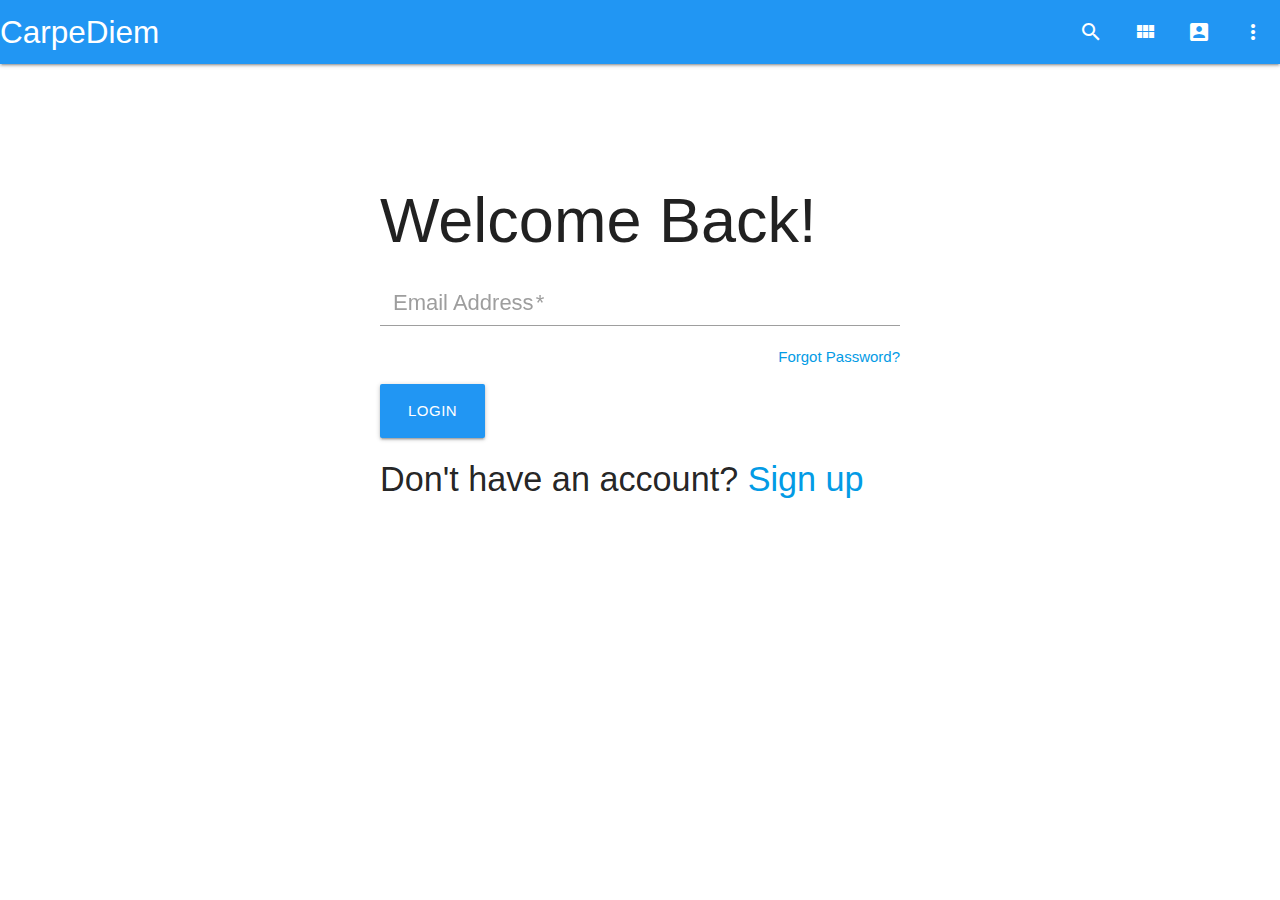
==== login.html @ 8c49984a "added login page" ====
<html>
<head>
<title>CarpeDiem</title>
<!-- Compiled and minified CSS -->
<link rel="stylesheet" href="https://cdnjs.cloudflare.com/ajax/libs/materialize/1.0.0/css/materialize.min.css">

<!-- Compiled and minified JavaScript -->
<script src="https://cdnjs.cloudflare.com/ajax/libs/materialize/1.0.0/js/materialize.min.js"></script>

<!--Import Google Icon Font-->
<link href="https://fonts.googleapis.com/icon?family=Material+Icons" rel="stylesheet">

<link rel="stylesheet" href="css/style.css"/>
<!-- Include JS File Here -->
<script src="src/login.js"></script>
</head>
<body>
  <!-- start nav bar -->
  <nav>
    <div class="nav-wrapper blue">
      <a href="#!" class="brand-logo">CarpeDiem</a>
      <ul class="right hide-on-med-and-down">
        <li><a href="#"><i class="material-icons">search</i></a></li>
        <li><a href="#"><i class="material-icons">view_module</i></a></li>
        <li><a href="#"><i class="material-icons">account_box</i></a></li>
        <li><a href="#"><i class="material-icons">more_vert</i></a></li>
      </ul>
    </div>
  </nav>

  <!-- end nav bar -->

<div class="form">
        <div id="login">
          <h1>Welcome Back!</h1>

          <form onsubmit="validate()" action="/" method="post">

            <div class="field-wrap">
            <label>
              Email Address<span class="req">*</span>
            </label>
            <input type="text" id="email" required autocomplete="off"/>
          </div>

          <p class="forgot"><a href="#">Forgot Password?</a></p>

          <button class="btn-large blue waves-effect waves-light" type="submit" name="action" >Login</button>


          <h4>Don't have an account? <a href="signup.html" >Sign up</a></h4>

          </form>

        </div>

      </div><!-- tab-content -->

</div> <!-- /form -->
</body>
</html>
---- css/style.css ----
.form {
  background:rgba($form-bg,.9);
  padding: 40px;
  max-width:600px;
  margin:40px auto;
  border-radius:$br;
  box-shadow:0 4px 10px 4px rgba($form-bg,.3);
}

label {
  position:absolute;
  transform:translateY(6px);
  left:13px;
  color:rgba($white,.5);
  transition:all 0.25s ease;
  -webkit-backface-visibility: hidden;
  pointer-events: none;
  font-size:22px;
  .req {
  	margin:2px;
  	color:$main;
  }
}

label.active {
  transform:translateY(50px);
  left:2px;
  font-size:14px;
  .req {
    opacity:0;
  }
}

label.highlight {
	color:$white;
}

input, textarea {
  font-size:22px;
  display:block;
  width:100%;
  height:100%;
  padding:5px 10px;
  background:none;
  background-image:none;
  border:1px solid $gray-light;
  color:$white;
  border-radius:0;
  transition:border-color .25s ease, box-shadow .25s ease;
  &:focus {
		outline:0;
		border-color:$main;
  }
}

textarea {
  border:2px solid $gray-light;
  resize: vertical;
}

.field-wrap {
  position:relative;
  margin-bottom:40px;
}

.top-row {
  &:after {
    content: "";
    display: table;
    clear: both;
  }

  > div {
    float:left;
    width:48%;
    margin-right:4%;
    &:last-child {
      margin:0;
    }
  }
}


.button-block {
  display:block;
  width:100%;
}

.forgot {
  margin-top:-20px;
  text-align:right;
}
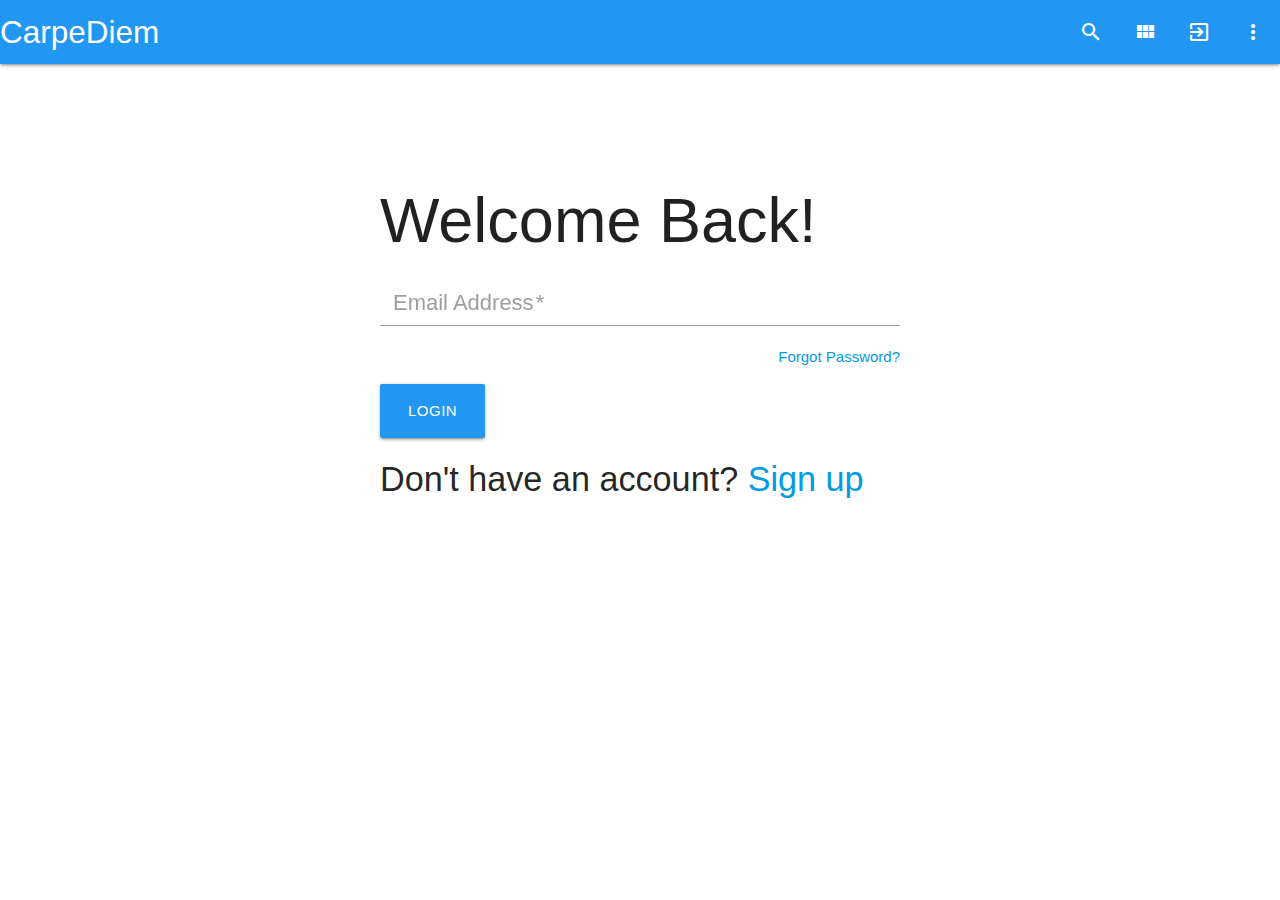
==== commit bbe787c4: "login and logout" ====
--- a/login.html
+++ b/login.html
@@ -22,7 +22,7 @@
       <ul class="right hide-on-med-and-down">
         <li><a href="#"><i class="material-icons">search</i></a></li>
         <li><a href="#"><i class="material-icons">view_module</i></a></li>
-        <li><a href="#"><i class="material-icons">account_box</i></a></li>
+        <li><a href="#"><i class="material-icons">exit_to_app</i></a></li>
         <li><a href="#"><i class="material-icons">more_vert</i></a></li>
       </ul>
     </div>
@@ -34,7 +34,7 @@
         <div id="login">
           <h1>Welcome Back!</h1>
 
-          <form onsubmit="validate()" action="/" method="post">
+          <form>
 
             <div class="field-wrap">
             <label>
@@ -45,7 +45,7 @@
 
           <p class="forgot"><a href="#">Forgot Password?</a></p>
 
-          <button class="btn-large blue waves-effect waves-light" type="submit" name="action" >Login</button>
+          <button class="btn-large blue waves-effect waves-light" id="loginId" >Login</button>
 
 
           <h4>Don't have an account? <a href="signup.html" >Sign up</a></h4>
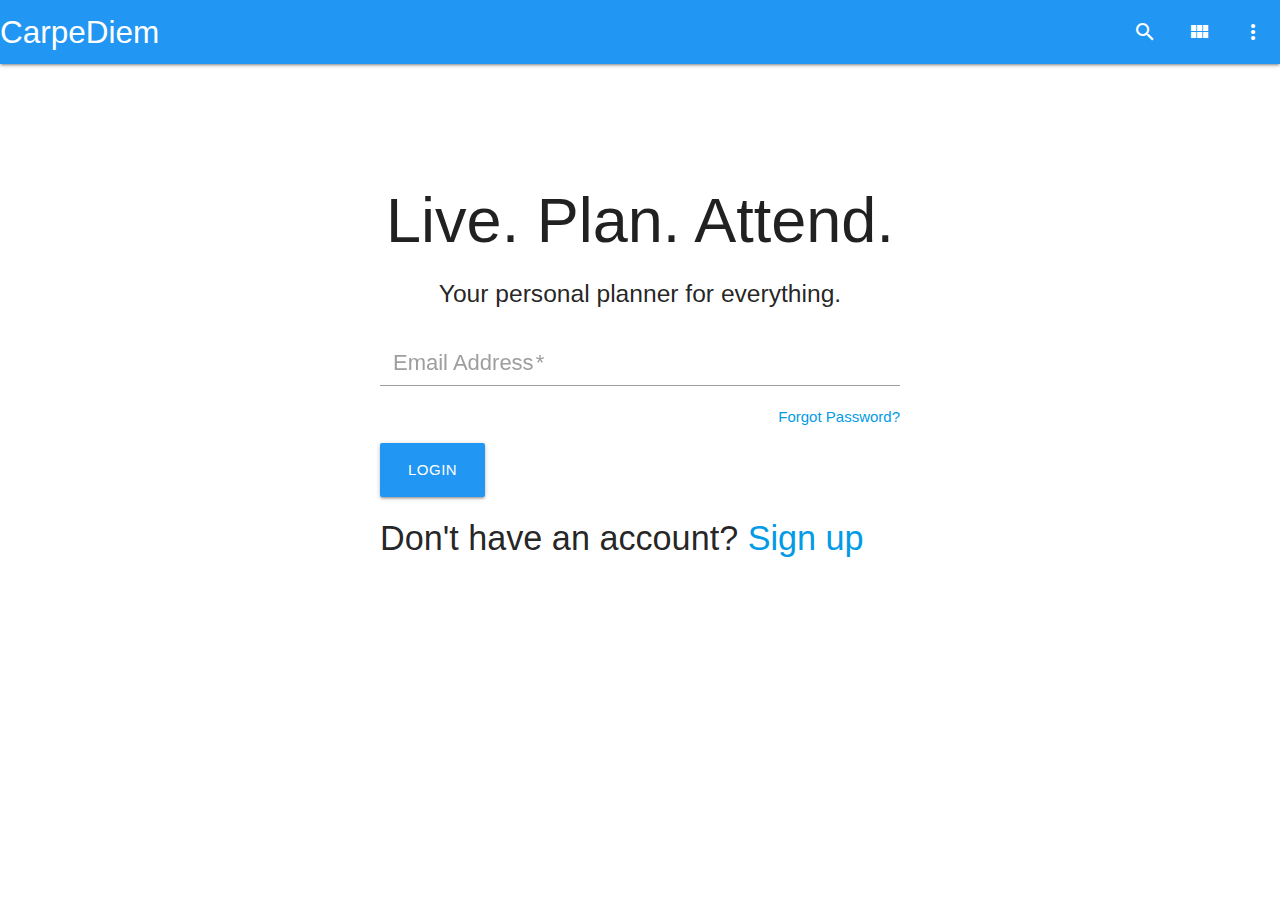
==== commit 94f44106: "updated login page" ====
--- a/login.html
+++ b/login.html
@@ -22,7 +22,6 @@
       <ul class="right hide-on-med-and-down">
         <li><a href="#"><i class="material-icons">search</i></a></li>
         <li><a href="#"><i class="material-icons">view_module</i></a></li>
-        <li><a href="#"><i class="material-icons">exit_to_app</i></a></li>
         <li><a href="#"><i class="material-icons">more_vert</i></a></li>
       </ul>
     </div>
@@ -32,7 +31,9 @@
 
 <div class="form">
         <div id="login">
-          <h1>Welcome Back!</h1>
+          <h1 class="center-align">Live. Plan. Attend.</h1>
+          <h5 class="center-align">Your personal planner for everything.</h5>
+          <br>
 
           <form>
 
